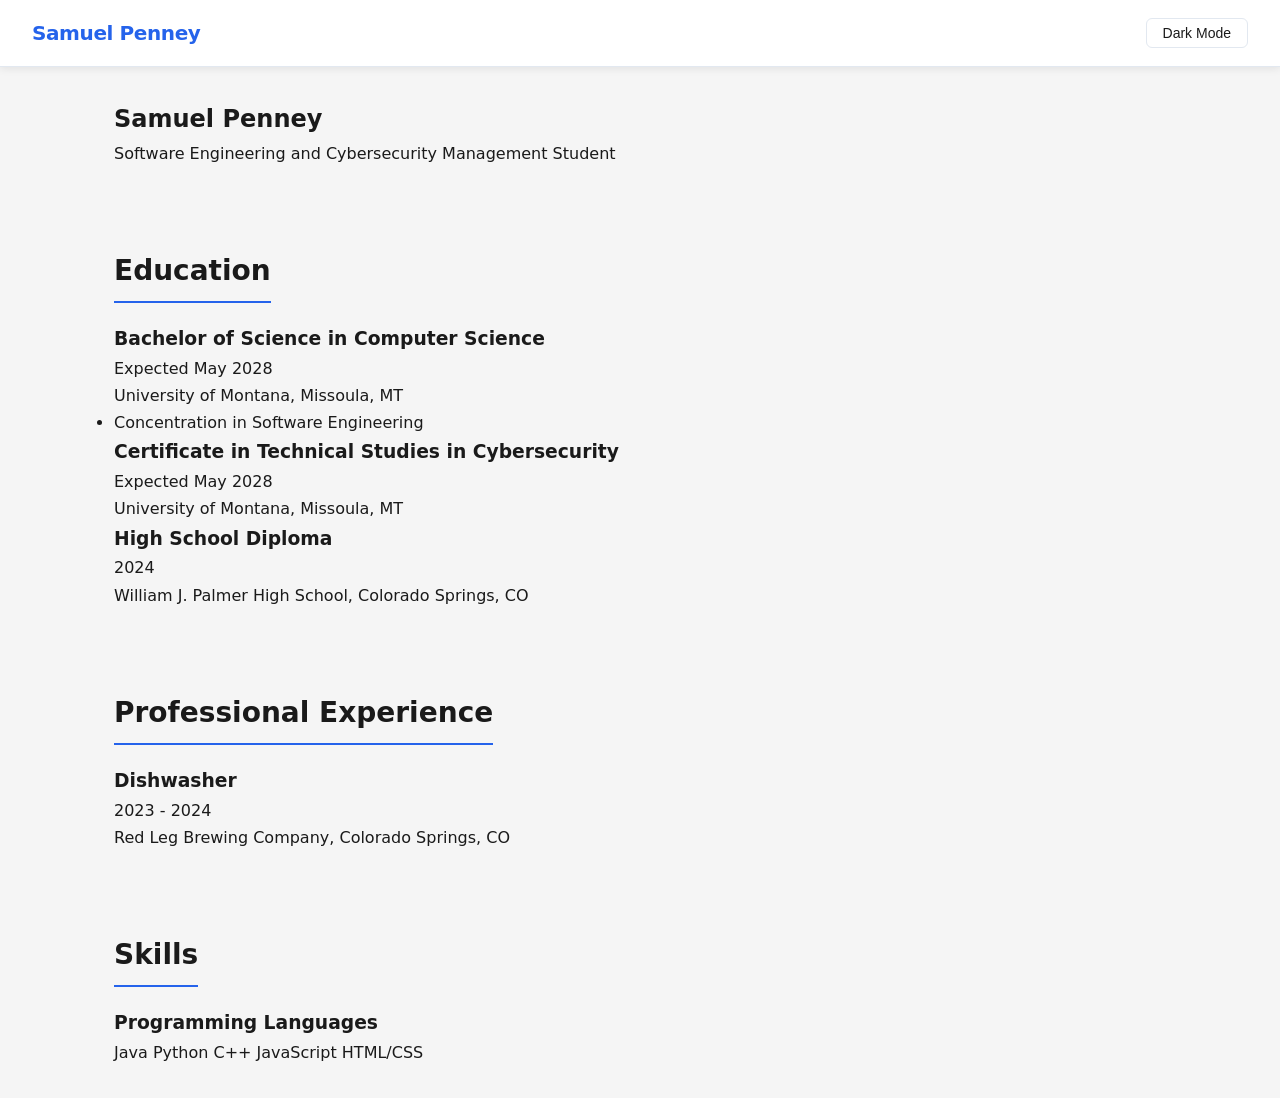
==== resume.html @ e7ca185e "Added everything" ====
<!DOCTYPE html>
<html lang="en">
<head>
    <meta charset="UTF-8">
    <meta name="viewport" content="width=device-width, initial-scale=1.0">
    <title>Samuel Portfolio Resume Page</title>
    <link rel="stylesheet" href="styles/styles.css" />
</head>
<body>
    <header id="page-header" class="page-header">
        <a href="index.html" class="logo">
            <span>Samuel Penney</span>
        </a>
        <button id="theme-toggle" type="button">Dark Mode</button>
    </header>
    <main id="main-content" class="resume-container">
        <section id="resume-header">
            <h1>Samuel Penney</h1>
            <p class="resume-subtitle">Software Engineering and Cybersecurity Management Student</p>
        </section>
        <section class="resume-section">
        <h2>Education</h2>
        <section class="resume-entry">
          <section class="entry-header">
            <h3>Bachelor of Science in Computer Science</h3>
            <span class="date">Expected May 2028</span>
          </section>
          <p class="institution">University of Montana, Missoula, MT</p>
          <ul class="details">
            <li>Concentration in Software Engineering</li>
          </ul>
        </section>
        <section class="resume-entry">
          <section class="entry-header">
            <h3>Certificate in Technical Studies in Cybersecurity</h3>
            <span class="date">Expected May 2028</span>
          </section>
          <p class="institution">University of Montana, Missoula, MT</p>
        </section>
        <section class="resume-entry">
          <section class="entry-header">
            <h3>High School Diploma</h3>
            <span class="date">2024</span>
          </section>
          <p class="institution">
            William J. Palmer High School, Colorado Springs, CO
          </p>
        </section>
      </section>
      <section class="resume-section">
        <h2>Professional Experience</h2>
        <section class="resume-entry">
            <section class="entry-header">
                <h3>Dishwasher</h3>
                <span class="date">2023 - 2024</span>
            </section>
            <p class="institution">
                Red Leg Brewing Company, Colorado Springs, CO
            </p>
        </section>
      </section>
      <section class="resume-section">
        <h2>Skills</h2>
        <section class="resume-entry">
            <section class="entry-header">
                <h3>Programming Languages</h3>
            </section>
            <section class="skills-container">
                <span class="skill-tag">Java</span>
                <span class="skill-tag">Python</span>
                <span class="skill-tag">C++</span>
                <span class="skill-tag">JavaScript</span>
                <span class="skill-tag">HTML/CSS</span>
            </section>
        </section>
      </section>
    </main>
    <script src="./scripts/theme.js"></script>
</body>
</html>
---- styles/styles.css ----
/* ── Reset & Base ────────────────────────────────────────────── */
*,
*::before,
*::after {
  box-sizing: border-box;
  margin: 0;
  padding: 0;
}

:root {
  --bg: #f5f5f5;
  --surface: #ffffff;
  --text: #1a1a1a;
  --text-muted: #555555;
  --accent: #2563eb;
  --accent-hover: #1d4ed8;
  --border: #e2e8f0;
  --header-bg: #ffffff;
  --card-bg: #ffffff;
  --shadow: 0 2px 8px rgba(0, 0, 0, 0.08);
}

body {
  font-family: "Segoe UI", system-ui, sans-serif;
  background-color: var(--bg);
  color: var(--text);
  line-height: 1.7;
}

/* ── Dark Mode ───────────────────────────────────────────────── */
body.dark {
  --bg: #0f172a;
  --surface: #1e293b;
  --text: #e2e8f0;
  --text-muted: #94a3b8;
  --accent: #60a5fa;
  --accent-hover: #93c5fd;
  --border: #334155;
  --header-bg: #1e293b;
  --card-bg: #1e293b;
  --shadow: 0 2px 8px rgba(0, 0, 0, 0.4);
}

/* ── Header ──────────────────────────────────────────────────── */
.page-header {
  position: sticky;
  top: 0;
  z-index: 100;
  display: flex;
  align-items: center;
  justify-content: space-between;
  flex-wrap: wrap;
  gap: 0.75rem;
  padding: 1rem 2rem;
  background-color: var(--header-bg);
  border-bottom: 1px solid var(--border);
  box-shadow: var(--shadow);
}

.logo {
  text-decoration: none;
  font-size: 1.25rem;
  font-weight: 700;
  color: var(--accent);
  letter-spacing: -0.02em;
}

/* ── Primary Nav ─────────────────────────────────────────────── */
.prim-nav {
  flex: 1;
  display: flex;
  justify-content: center;
}

.prim-link-list {
  display: flex;
  gap: 2rem;
  list-style: none;
}

.prim-link {
  text-decoration: none;
  color: var(--text);
  font-weight: 500;
  transition: color 0.2s;
}

.prim-link:hover {
  color: var(--accent);
}

/* ── Theme Toggle Button ─────────────────────────────────────── */
#theme-toggle {
  padding: 0.4rem 1rem;
  border: 1px solid var(--border);
  border-radius: 6px;
  background-color: transparent;
  color: var(--text);
  cursor: pointer;
  font-size: 0.875rem;
  font-weight: 500;
  transition:
    background-color 0.2s,
    color 0.2s;
}

#theme-toggle:hover {
  background-color: var(--accent);
  color: #fff;
  border-color: var(--accent);
}

/* ── Main Content ────────────────────────────────────────────── */
#main-content {
  max-width: 1100px;
  margin: 0 auto;
  padding: 2rem 1.5rem;
  display: flex;
  flex-direction: column;
  gap: 5rem;
}

/* ── Section Headings ────────────────────────────────────────── */
section > h2 {
  font-size: 1.75rem;
  font-weight: 700;
  margin-bottom: 1.25rem;
  color: var(--text);
  border-bottom: 2px solid var(--accent);
  padding-bottom: 0.4rem;
  display: inline-block;
}

/* ── About / Hero Section ────────────────────────────────────── */
#about {
  display: flex;
  flex-direction: column;
  gap: 1rem;
  padding: 3rem 0;
}

#about h2 {
  font-size: 2rem;
  border: none;
  padding: 0;
}

#about h3 {
  color: var(--text-muted);
  font-size: 1.1rem;
  font-weight: 400;
}

#about p {
  max-width: 65ch;
  color: var(--text-muted);
}

#about .button {
  align-self: flex-start;
}

/* ── Buttons ─────────────────────────────────────────────────── */
.button {
  display: inline-block;
  padding: 0.6rem 1.4rem;
  border-radius: 8px;
  background-color: var(--accent);
  color: #fff;
  text-decoration: none;
  font-weight: 600;
  font-size: 0.95rem;
  transition:
    background-color 0.2s,
    transform 0.1s;
  margin-right: 0.75rem;
}

.button:hover {
  background-color: var(--accent-hover);
  transform: translateY(-1px);
}

/* ── Projects Grid ───────────────────────────────────────────── */
#projects {
  display: flex;
  flex-direction: column;
  gap: 1.5rem;
}

#project-card {
  background-color: var(--card-bg);
  border: 1px solid var(--border);
  border-radius: 10px;
  padding: 1.5rem;
  box-shadow: var(--shadow);
  transition:
    transform 0.2s,
    box-shadow 0.2s;
  display: grid;
  grid-template-columns: 1fr;
  gap: 0.5rem;
}

#project-card:hover {
  transform: translateY(-3px);
  box-shadow: 0 6px 20px rgba(0, 0, 0, 0.12);
}

.project-title {
  text-decoration: none;
  color: var(--accent);
  font-weight: 600;
}

.project-title h3 {
  font-size: 1.1rem;
}

.project-title:hover h3 {
  text-decoration: underline;
}

.project-desc p {
  color: var(--text-muted);
  font-size: 0.95rem;
}

/* ── Skills ──────────────────────────────────────────────────── */
#skills-list ul {
  display: flex;
  flex-wrap: wrap;
  gap: 0.6rem;
  list-style: none;
}

#skills-list li {
  background-color: var(--surface);
  border: 1px solid var(--border);
  border-radius: 20px;
  padding: 0.3rem 0.9rem;
  font-size: 0.9rem;
  font-weight: 500;
  color: var(--text);
}

/* ── Contact ─────────────────────────────────────────────────── */
#contact {
  display: flex;
  flex-direction: column;
  gap: 0.75rem;
}

#contact p {
  color: var(--text-muted);
}

#contact a {
  color: var(--accent);
  text-decoration: none;
}

#contact a:hover {
  text-decoration: underline;
}

/* ── Responsive ──────────────────────────────────────────────── */
@media (max-width: 640px) {
  .page-header {
    flex-direction: column;
    align-items: flex-start;
    padding: 1rem;
  }

  .prim-link-list {
    gap: 1rem;
    flex-wrap: wrap;
  }

  #about h2 {
    font-size: 1.5rem;
  }
}
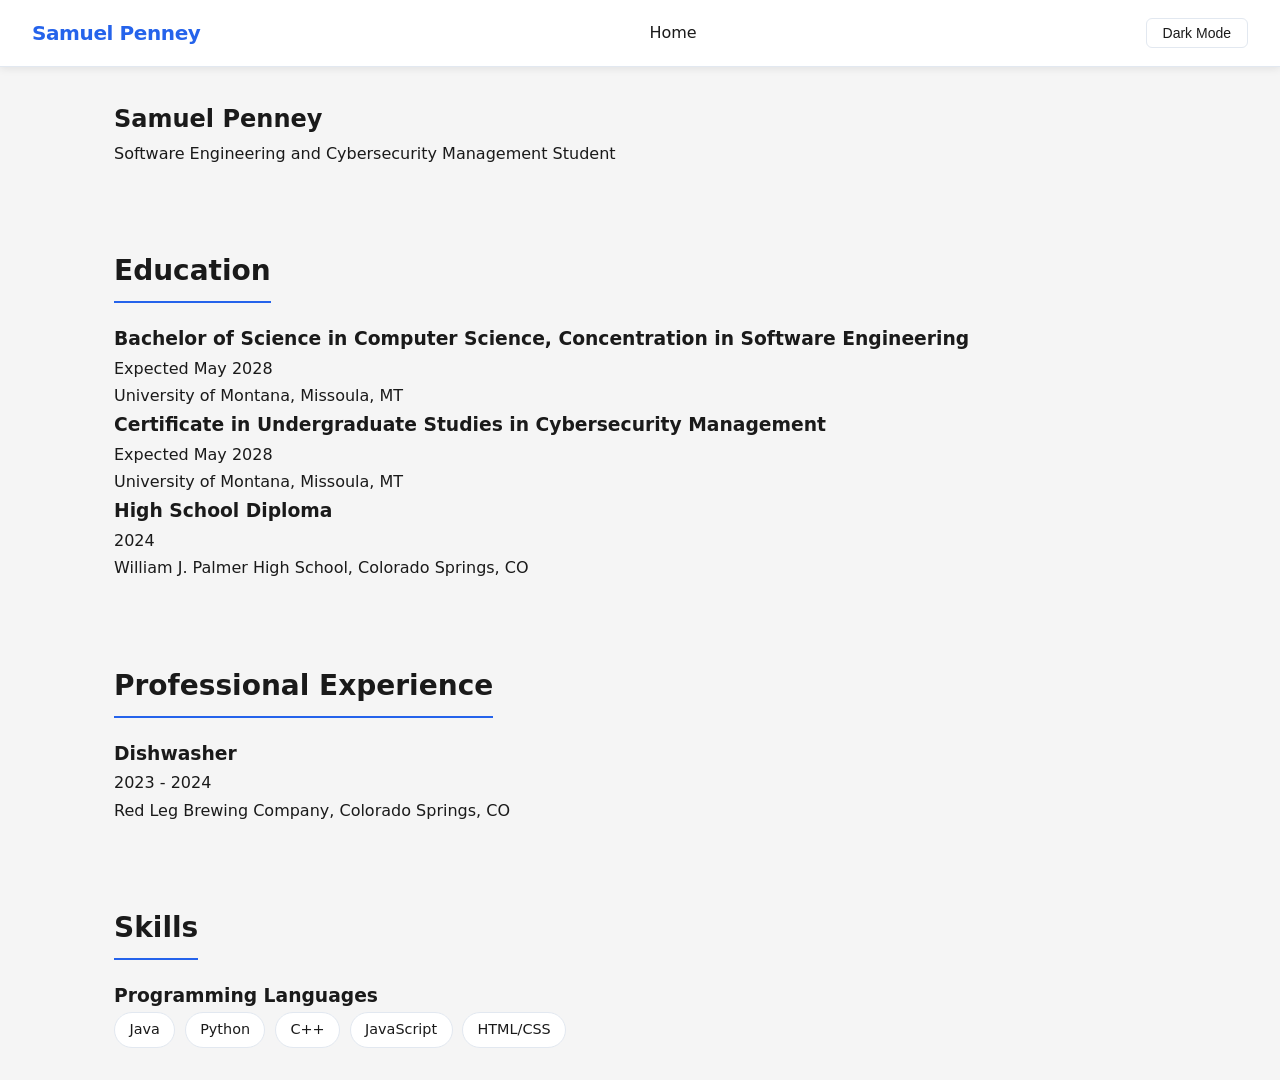
==== commit 667ce3e1: "Made some changes" ====
--- a/resume.html
+++ b/resume.html
@@ -11,6 +11,11 @@
         <a href="index.html" class="logo">
             <span>Samuel Penney</span>
         </a>
+        <nav class="prim-nav">
+          <ul class="prim-link-list">
+            <li><a href="index.html" class="prim-link">Home</a></li>
+          </ul>
+        </nav>
         <button id="theme-toggle" type="button">Dark Mode</button>
     </header>
     <main id="main-content" class="resume-container">
@@ -22,17 +27,14 @@
         <h2>Education</h2>
         <section class="resume-entry">
           <section class="entry-header">
-            <h3>Bachelor of Science in Computer Science</h3>
+            <h3>Bachelor of Science in Computer Science, Concentration in Software Engineering</h3>
             <span class="date">Expected May 2028</span>
           </section>
           <p class="institution">University of Montana, Missoula, MT</p>
-          <ul class="details">
-            <li>Concentration in Software Engineering</li>
-          </ul>
         </section>
         <section class="resume-entry">
           <section class="entry-header">
-            <h3>Certificate in Technical Studies in Cybersecurity</h3>
+            <h3>Certificate in Undergraduate Studies in Cybersecurity Management</h3>
             <span class="date">Expected May 2028</span>
           </section>
           <p class="institution">University of Montana, Missoula, MT</p>
@@ -65,13 +67,14 @@
             <section class="entry-header">
                 <h3>Programming Languages</h3>
             </section>
-            <section class="skills-container">
-                <span class="skill-tag">Java</span>
-                <span class="skill-tag">Python</span>
-                <span class="skill-tag">C++</span>
-                <span class="skill-tag">JavaScript</span>
-                <span class="skill-tag">HTML/CSS</span>
-            </section>
+            <section id="skills-list">
+                <ul>
+                  <li>Java</li>
+                  <li>Python</li>
+                  <li>C++</li>
+                  <li>JavaScript</li>
+                  <li>HTML/CSS</li>
+                </ul>
         </section>
       </section>
     </main>
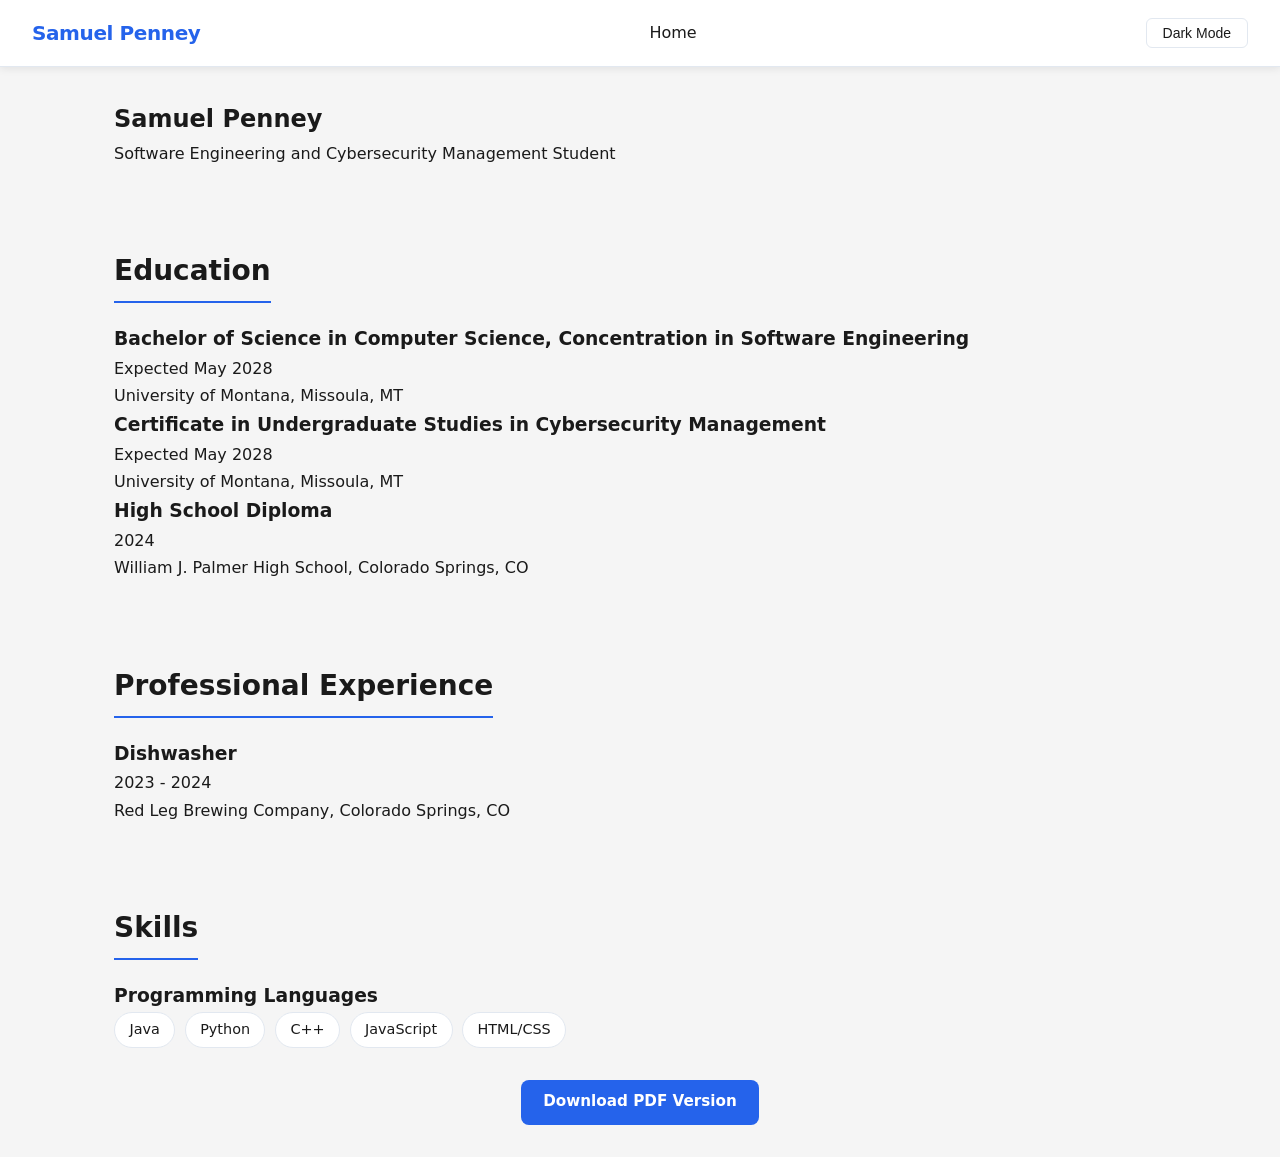
==== commit 7d8ad816: "Made some more adjustments" ====
--- a/resume.html
+++ b/resume.html
@@ -78,6 +78,11 @@
         </section>
       </section>
     </main>
+    <footer>
+        <section class="pdf-download">
+          <a href="/SamuelPenney.pdf" class="pdf-link-button" download>Download PDF Version</a>
+        </section>
+    </footer>
     <script src="./scripts/theme.js"></script>
 </body>
 </html>
--- a/styles/styles.css
+++ b/styles/styles.css
@@ -1,4 +1,5 @@
-/* ── Reset & Base ────────────────────────────────────────────── */
+@import url("https://fonts.googleapis.com/css2?family=JetBrains+Mono:ital,wght@0,100..800;1,100..800&display=swap");
+
 *,
 *::before,
 *::after {
@@ -27,7 +28,6 @@
   line-height: 1.7;
 }
 
-/* ── Dark Mode ───────────────────────────────────────────────── */
 body.dark {
   --bg: #0f172a;
   --surface: #1e293b;
@@ -41,7 +41,6 @@
   --shadow: 0 2px 8px rgba(0, 0, 0, 0.4);
 }
 
-/* ── Header ──────────────────────────────────────────────────── */
 .page-header {
   position: sticky;
   top: 0;
@@ -65,7 +64,6 @@
   letter-spacing: -0.02em;
 }
 
-/* ── Primary Nav ─────────────────────────────────────────────── */
 .prim-nav {
   flex: 1;
   display: flex;
@@ -89,7 +87,6 @@
   color: var(--accent);
 }
 
-/* ── Theme Toggle Button ─────────────────────────────────────── */
 #theme-toggle {
   padding: 0.4rem 1rem;
   border: 1px solid var(--border);
@@ -110,7 +107,6 @@
   border-color: var(--accent);
 }
 
-/* ── Main Content ────────────────────────────────────────────── */
 #main-content {
   max-width: 1100px;
   margin: 0 auto;
@@ -120,7 +116,6 @@
   gap: 5rem;
 }
 
-/* ── Section Headings ────────────────────────────────────────── */
 section > h2 {
   font-size: 1.75rem;
   font-weight: 700;
@@ -131,7 +126,6 @@
   display: inline-block;
 }
 
-/* ── About / Hero Section ────────────────────────────────────── */
 #about {
   display: flex;
   flex-direction: column;
@@ -140,15 +134,28 @@
 }
 
 #about h2 {
-  font-size: 2rem;
+  font-size: 2.6rem;
+  font-weight: 800;
   border: none;
   padding: 0;
+  line-height: 1.2;
+  letter-spacing: -0.03em;
+  
 }
 
 #about h3 {
+  color: var(--text);
+  font-size: 1.15rem;
+  font-weight: 500;
+  letter-spacing: 0.01em;
+}
+
+#about h4 {
   color: var(--text-muted);
-  font-size: 1.1rem;
+  font-size: 0.95rem;
   font-weight: 400;
+  text-transform: uppercase;
+  letter-spacing: 0.08em;
 }
 
 #about p {
@@ -160,7 +167,6 @@
   align-self: flex-start;
 }
 
-/* ── Buttons ─────────────────────────────────────────────────── */
 .button {
   display: inline-block;
   padding: 0.6rem 1.4rem;
@@ -181,7 +187,31 @@
   transform: translateY(-1px);
 }
 
-/* ── Projects Grid ───────────────────────────────────────────── */
+.pdf-download {
+  display: flex;
+  justify-content: center;
+  padding-bottom: 2rem;
+}
+
+.pdf-link-button {
+  display: inline-block;
+  padding: 0.6rem 1.4rem;
+  border-radius: 8px;
+  background-color: var(--accent);
+  color: #fff;
+  text-decoration: none;
+  font-weight: 600;
+  font-size: 0.95rem;
+  transition:
+    background-color 0.2s,
+    transform 0.1s;
+}
+
+.pdf-link-button:hover {
+  background-color: var(--accent-hover);
+  transform: translateY(-1px);
+}
+
 #projects {
   display: flex;
   flex-direction: column;
@@ -226,7 +256,6 @@
   font-size: 0.95rem;
 }
 
-/* ── Skills ──────────────────────────────────────────────────── */
 #skills-list ul {
   display: flex;
   flex-wrap: wrap;
@@ -244,7 +273,6 @@
   color: var(--text);
 }
 
-/* ── Contact ─────────────────────────────────────────────────── */
 #contact {
   display: flex;
   flex-direction: column;
@@ -264,7 +292,6 @@
   text-decoration: underline;
 }
 
-/* ── Responsive ──────────────────────────────────────────────── */
 @media (max-width: 640px) {
   .page-header {
     flex-direction: column;
